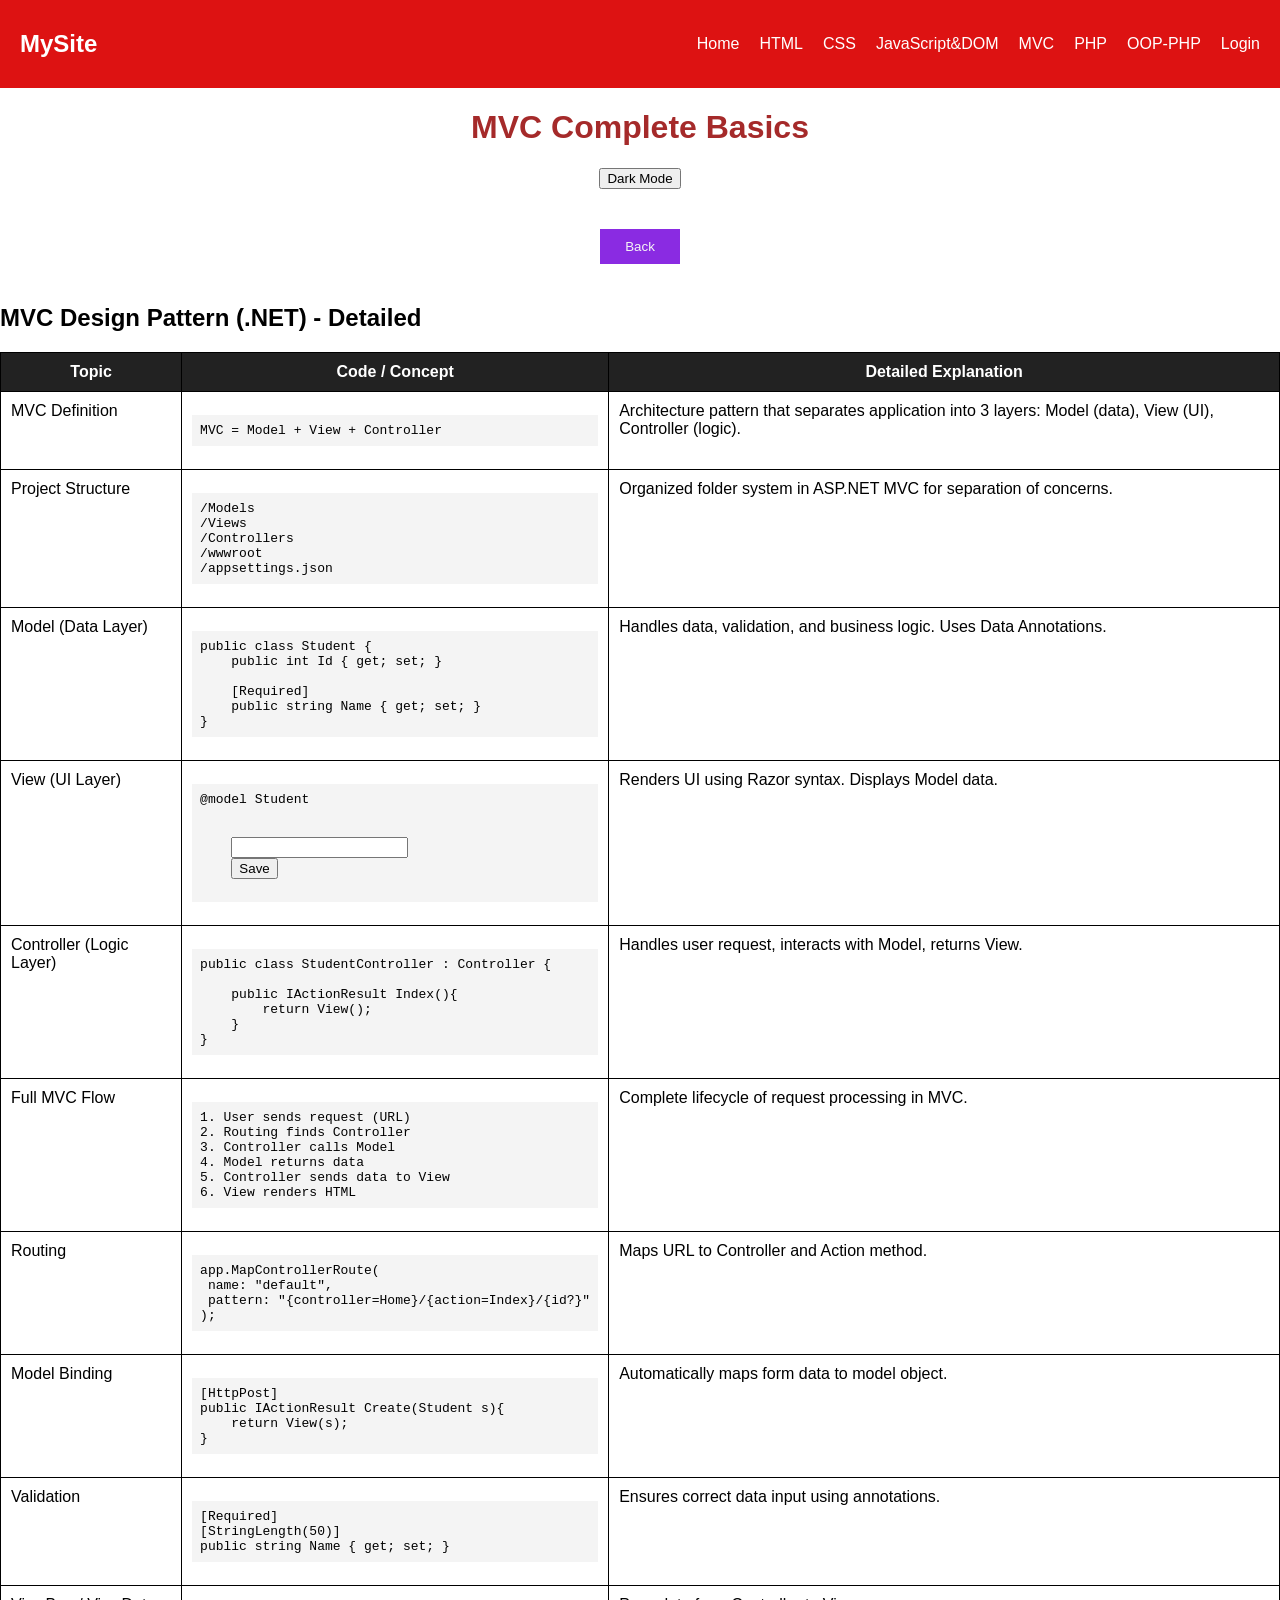
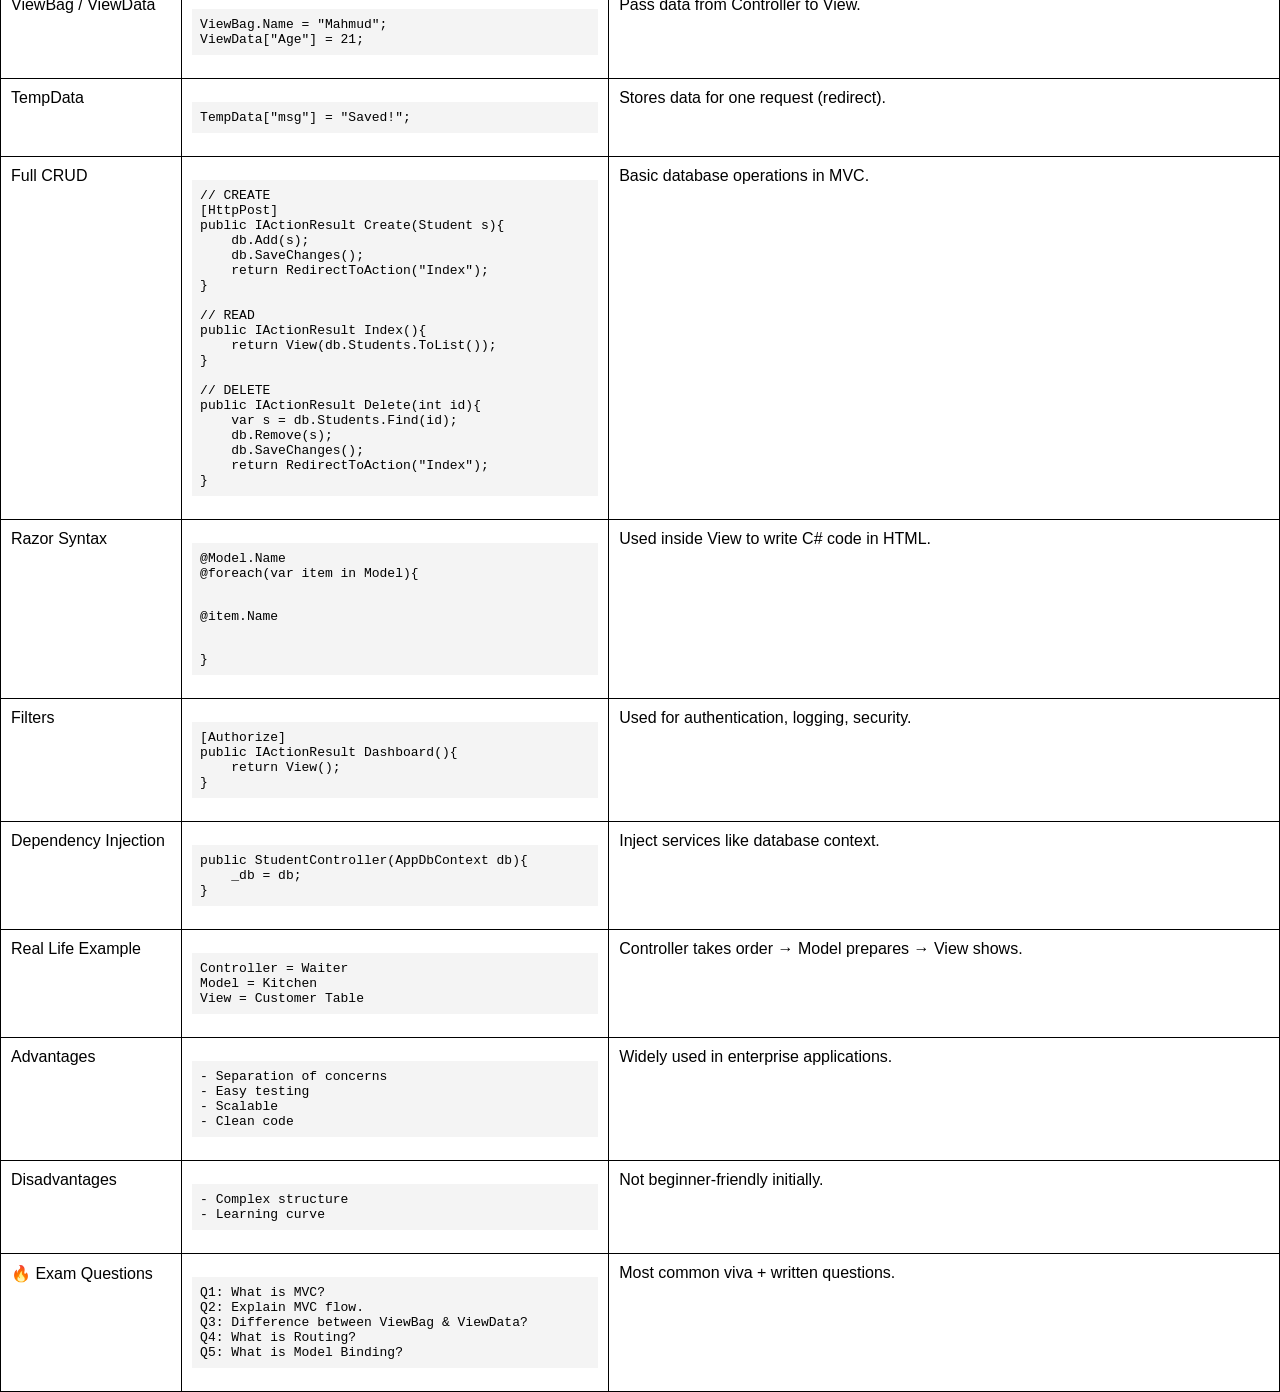
==== about.html @ 89f4d567 "doing fun" ====
<!DOCTYPE html>
<html lang="en">
<head>
    <meta charset="UTF-8">
    <meta name="viewport" content="width=device-width, initial-scale=1.0">
    <title>contact</title>
    <link rel="stylesheet" href="contact.css">
</head>
<body>
    <!-- Navbar -->
<nav class="navbar">
    <h2 class="logo">MySite</h2>
    <ul class="nav-links">
        <li><a href="index.html">Home</a></li>
        <li><a href="html.html">HTML</a></li>
        <li><a href="css.html">CSS</a></li>
        <li><a href="home.html">JavaScript&DOM</a></li>
        <li><a href="about.html">MVC</a></li>
        <li><a href="service.html">PHP</a></li>
        <li><a href="contact.html">OOP-PHP</a></li>
        <li><a href="login.html">Login</a></li>
    </ul>
</nav>

    <h1 class="home">MVC Complete Basics</h1>
    <div class="center">
        <button class="dark-btn" onclick="toggleDarkMode()">Dark Mode</button>
    </div>
    
    <div class="center">
        <button class="back-button" onclick="history.back()">Back</button>
        
    </div>

<h2>MVC Design Pattern (.NET) - Detailed</h2>

<table>

<tr>
<th>Topic</th>
<th>Code / Concept</th>
<th>Detailed Explanation</th>
</tr>

<!-- MVC INTRO -->
<tr>
<td>MVC Definition</td>
<td>
<pre>
MVC = Model + View + Controller
</pre>
</td>
<td>
Architecture pattern that separates application into 3 layers:
Model (data), View (UI), Controller (logic).
</td>
</tr>

<!-- PROJECT STRUCTURE -->
<tr>
<td>Project Structure</td>
<td>
<pre>
/Models
/Views
/Controllers
/wwwroot
/appsettings.json
</pre>
</td>
<td>
Organized folder system in ASP.NET MVC for separation of concerns.
</td>
</tr>

<!-- MODEL -->
<tr>
<td>Model (Data Layer)</td>
<td>
<pre>
public class Student {
    public int Id { get; set; }

    [Required]
    public string Name { get; set; }
}
</pre>
</td>
<td>
Handles data, validation, and business logic. Uses Data Annotations.
</td>
</tr>

<!-- VIEW -->
<tr>
<td>View (UI Layer)</td>
<td>
<pre>
@model Student

<form asp-action="Create">
    <input asp-for="Name" />
    <button type="submit">Save</button>
</form>
</pre>
</td>
<td>
Renders UI using Razor syntax. Displays Model data.
</td>
</tr>

<!-- CONTROLLER -->
<tr>
<td>Controller (Logic Layer)</td>
<td>
<pre>
public class StudentController : Controller {

    public IActionResult Index(){
        return View();
    }
}
</pre>
</td>
<td>
Handles user request, interacts with Model, returns View.
</td>
</tr>

<!-- MVC FLOW -->
<tr>
<td>Full MVC Flow</td>
<td>
<pre>
1. User sends request (URL)
2. Routing finds Controller
3. Controller calls Model
4. Model returns data
5. Controller sends data to View
6. View renders HTML
</pre>
</td>
<td>
Complete lifecycle of request processing in MVC.
</td>
</tr>

<!-- ROUTING -->
<tr>
<td>Routing</td>
<td>
<pre>
app.MapControllerRoute(
 name: "default",
 pattern: "{controller=Home}/{action=Index}/{id?}"
);
</pre>
</td>
<td>
Maps URL to Controller and Action method.
</td>
</tr>

<!-- MODEL BINDING -->
<tr>
<td>Model Binding</td>
<td>
<pre>
[HttpPost]
public IActionResult Create(Student s){
    return View(s);
}
</pre>
</td>
<td>
Automatically maps form data to model object.
</td>
</tr>

<!-- VALIDATION -->
<tr>
<td>Validation</td>
<td>
<pre>
[Required]
[StringLength(50)]
public string Name { get; set; }
</pre>
</td>
<td>
Ensures correct data input using annotations.
</td>
</tr>

<!-- VIEWBAG -->
<tr>
<td>ViewBag / ViewData</td>
<td>
<pre>
ViewBag.Name = "Mahmud";
ViewData["Age"] = 21;
</pre>
</td>
<td>
Pass data from Controller to View.
</td>
</tr>

<!-- TEMPDATA -->
<tr>
<td>TempData</td>
<td>
<pre>
TempData["msg"] = "Saved!";
</pre>
</td>
<td>
Stores data for one request (redirect).
</td>
</tr>

<!-- CRUD -->
<tr>
<td>Full CRUD</td>
<td>
<pre>
// CREATE
[HttpPost]
public IActionResult Create(Student s){
    db.Add(s);
    db.SaveChanges();
    return RedirectToAction("Index");
}

// READ
public IActionResult Index(){
    return View(db.Students.ToList());
}

// DELETE
public IActionResult Delete(int id){
    var s = db.Students.Find(id);
    db.Remove(s);
    db.SaveChanges();
    return RedirectToAction("Index");
}
</pre>
</td>
<td>
Basic database operations in MVC.
</td>
</tr>

<!-- RAZOR -->
<tr>
<td>Razor Syntax</td>
<td>
<pre>
@Model.Name
@foreach(var item in Model){
    <p>@item.Name</p>
}
</pre>
</td>
<td>
Used inside View to write C# code in HTML.
</td>
</tr>

<!-- FILTERS -->
<tr>
<td>Filters</td>
<td>
<pre>
[Authorize]
public IActionResult Dashboard(){
    return View();
}
</pre>
</td>
<td>
Used for authentication, logging, security.
</td>
</tr>

<!-- DEPENDENCY -->
<tr>
<td>Dependency Injection</td>
<td>
<pre>
public StudentController(AppDbContext db){
    _db = db;
}
</pre>
</td>
<td>
Inject services like database context.
</td>
</tr>

<!-- REAL LIFE -->
<tr>
<td>Real Life Example</td>
<td>
<pre>
Controller = Waiter
Model = Kitchen
View = Customer Table
</pre>
</td>
<td>
Controller takes order → Model prepares → View shows.
</td>
</tr>

<!-- ADVANTAGES -->
<tr>
<td>Advantages</td>
<td>
<pre>
- Separation of concerns
- Easy testing
- Scalable
- Clean code
</pre>
</td>
<td>
Widely used in enterprise applications.
</td>
</tr>

<!-- DISADVANTAGES -->
<tr>
<td>Disadvantages</td>
<td>
<pre>
- Complex structure
- Learning curve
</pre>
</td>
<td>
Not beginner-friendly initially.
</td>
</tr>

<!-- EXAM -->
<tr>
<td>🔥 Exam Questions</td>
<td>
<pre>
Q1: What is MVC?
Q2: Explain MVC flow.
Q3: Difference between ViewBag & ViewData?
Q4: What is Routing?
Q5: What is Model Binding?
</pre>
</td>
<td>
Most common viva + written questions.
</td>
</tr>

</table>

    <!-- Dark modE -->
    <script>
        function toggleDarkMode() {
            document.body.classList.toggle("dark-mode");

            // save mode
            if (document.body.classList.contains("dark-mode")) {
                localStorage.setItem("theme", "dark");
            } else {
                localStorage.setItem("theme", "light");
            }
        }

        // load saved theme
        window.onload = function () {
            if (localStorage.getItem("theme") === "dark") {
                document.body.classList.add("dark-mode");
            }
        };
    </script>
</body>
</html>
---- contact.css ----
.home {
    color: brown;
    text-align: center;
}
body {
    margin: 0;
    font-family: Arial, sans-serif;
}
/* Navbar */
.navbar {
    display: flex;
    justify-content: space-between;
    align-items: center;
    background: #dd1212;
    padding: 10px 20px;
}

.logo {
    color: white;
}

.nav-links {
    list-style: none;
    display: flex;
    gap: 20px;
}

.nav-links a {
    text-decoration: none;
    color: white;
}

.nav-links a:hover {
    color: #00bcd4;
}

.back-button {
    background-color: blueviolet;
    color: whitesmoke;
    padding: 10px;
    width: 80px;
    border: none;
    cursor: pointer;

    display: block;
    margin: 20px auto;

}

.center {
    display: flex;
    justify-content: center;
    margin-top: 20px;
}

.back-button:hover {
    background: #e42908;
}

table {
    width: 100%;
    border-collapse: collapse;
    margin-top: 20px;
}

th, td {
    border: 1px solid black;
    padding: 10px;
    vertical-align: top;
}

th {
    background: #222;
    color: white;
}

pre {
    background: #f4f4f4;
    padding: 8px;
    overflow-x: auto;
}

.dark-btn:hover{
    background: #020101;
    color: #f4f4f4;
}

.php-section {
    margin-top: 30px;
}

.box {
    background: #111;
    color: #fff;
    padding: 15px;
    margin: 15px 0;
    border-radius: 10px;
}

.box h4 {
    color: #ffd369;
    margin-top: 10px;
}
.box h3 {
    color: #00ffcc;
    margin-bottom: 10px;
}

.box pre {
    background: #1e1e1e;
    padding: 10px;
    overflow-x: auto;
}

/* =======================
   DARK MODE
======================= */
.dark-mode {
    background: #121212;
    color: white;
}

/* Home title */
.dark-mode .home {
    color: #ffd369;
}

/* Table */
.dark-mode table {
    color: white;
}

.dark-mode th {
    background: #333;
}

.dark-mode td {
    background: #1e1e1e;
    border-color: #444;
}

/* Code block */
.dark-mode pre {
    background: #2a2a2a;
    color: #00ffcc;
}

/* Back button */
.dark-mode .back-button {
    background-color: #444;
    color: white;
}

.dark-mode .back-button:hover {
    background: #e42908;
}
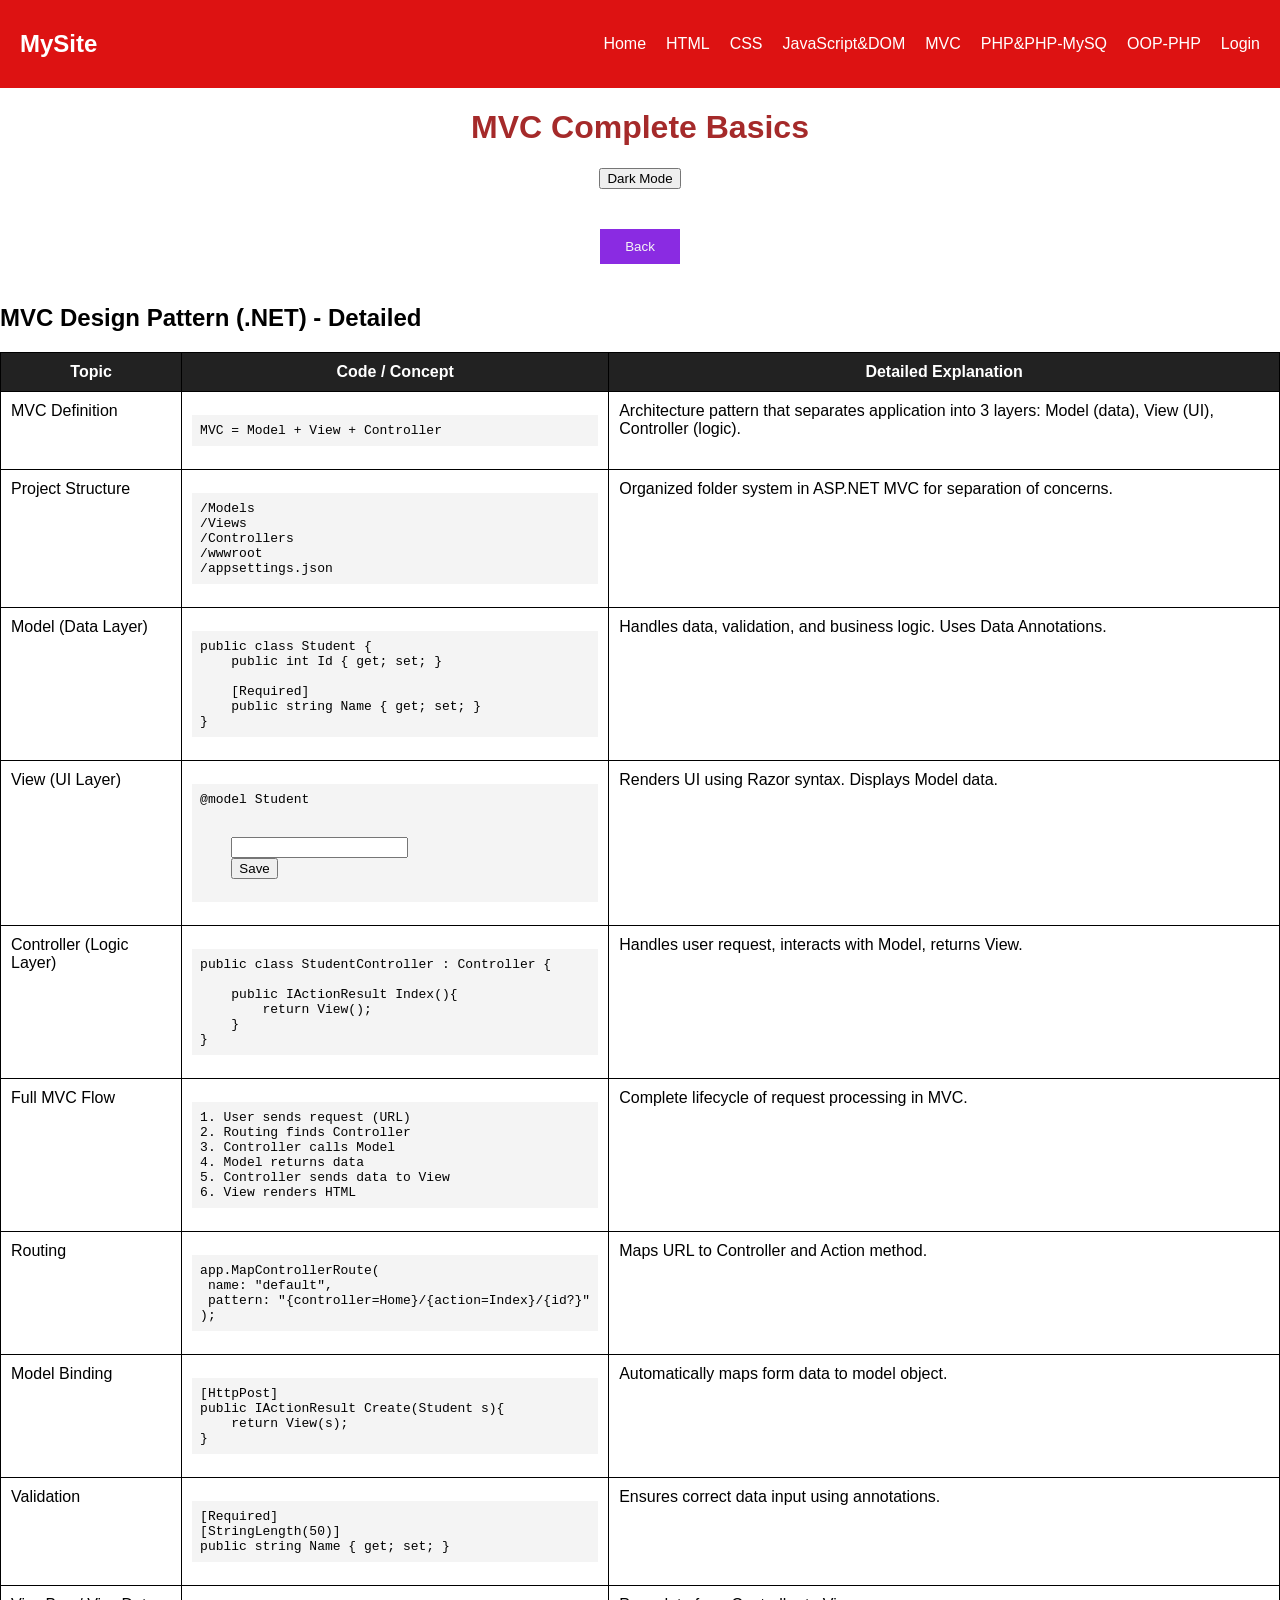
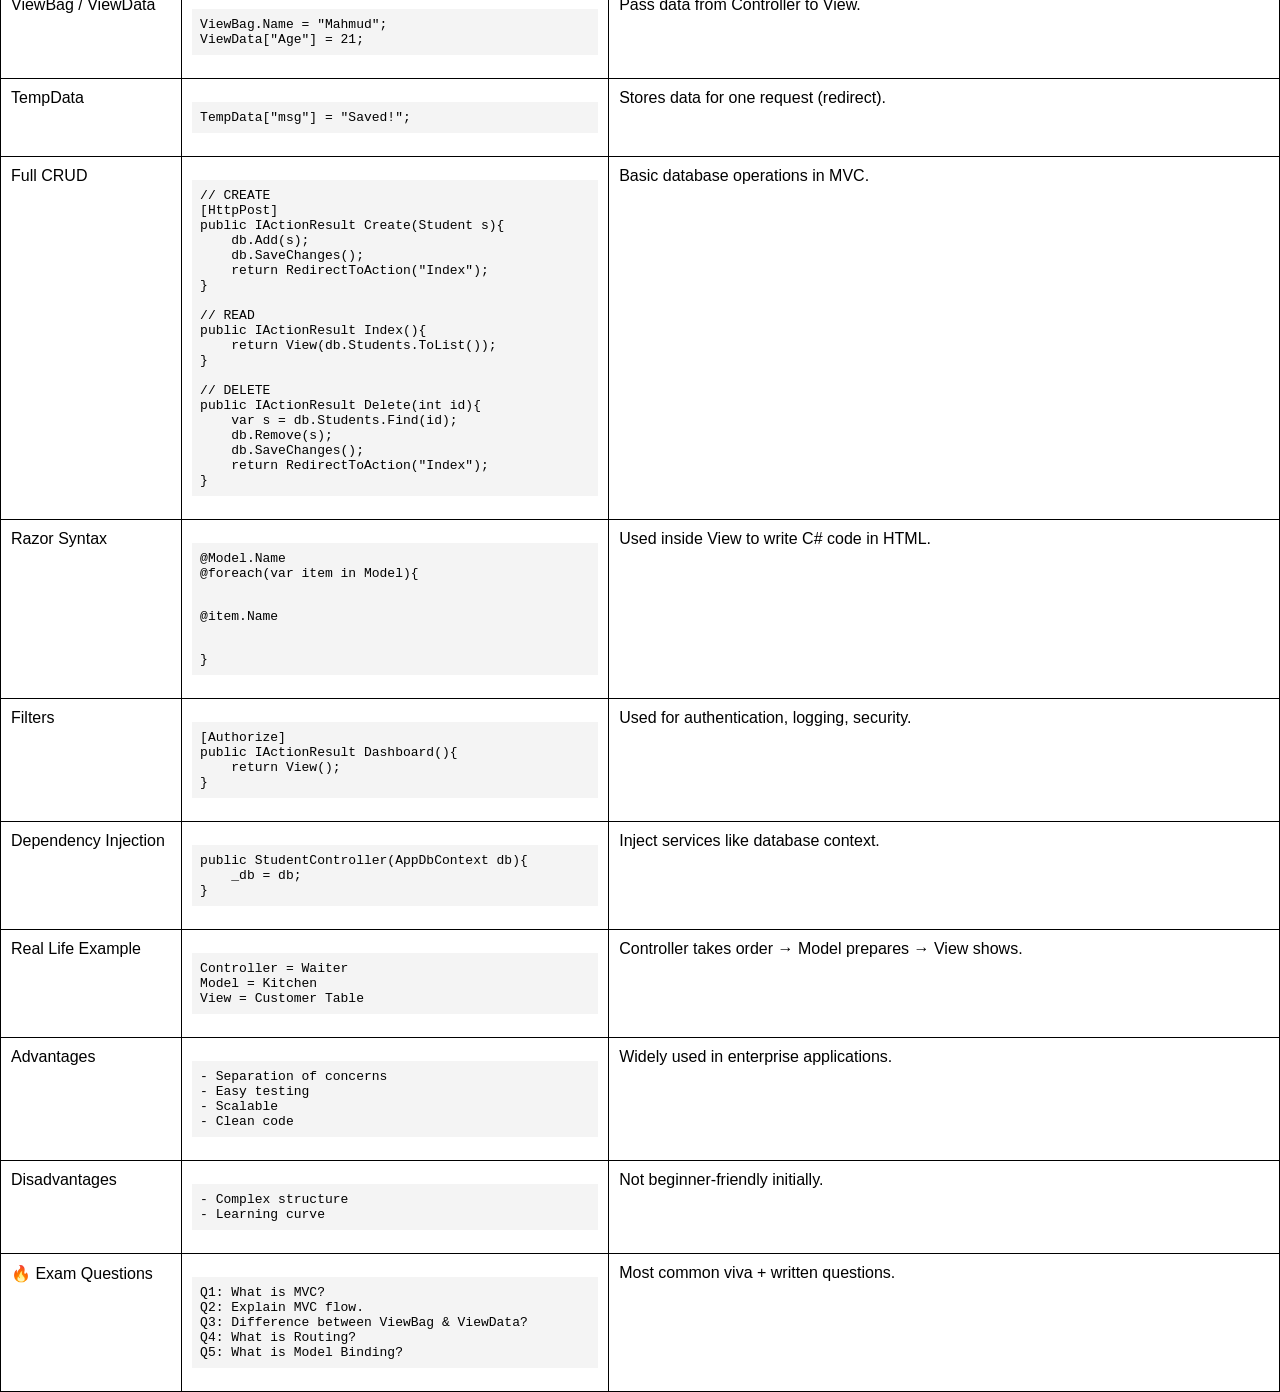
==== commit 4ce2b2ad: "fun" ====
--- a/about.html
+++ b/about.html
@@ -16,7 +16,7 @@
         <li><a href="css.html">CSS</a></li>
         <li><a href="home.html">JavaScript&DOM</a></li>
         <li><a href="about.html">MVC</a></li>
-        <li><a href="service.html">PHP</a></li>
+        <li><a href="service.html">PHP&PHP-MySQ</a></li>
         <li><a href="contact.html">OOP-PHP</a></li>
         <li><a href="login.html">Login</a></li>
     </ul>
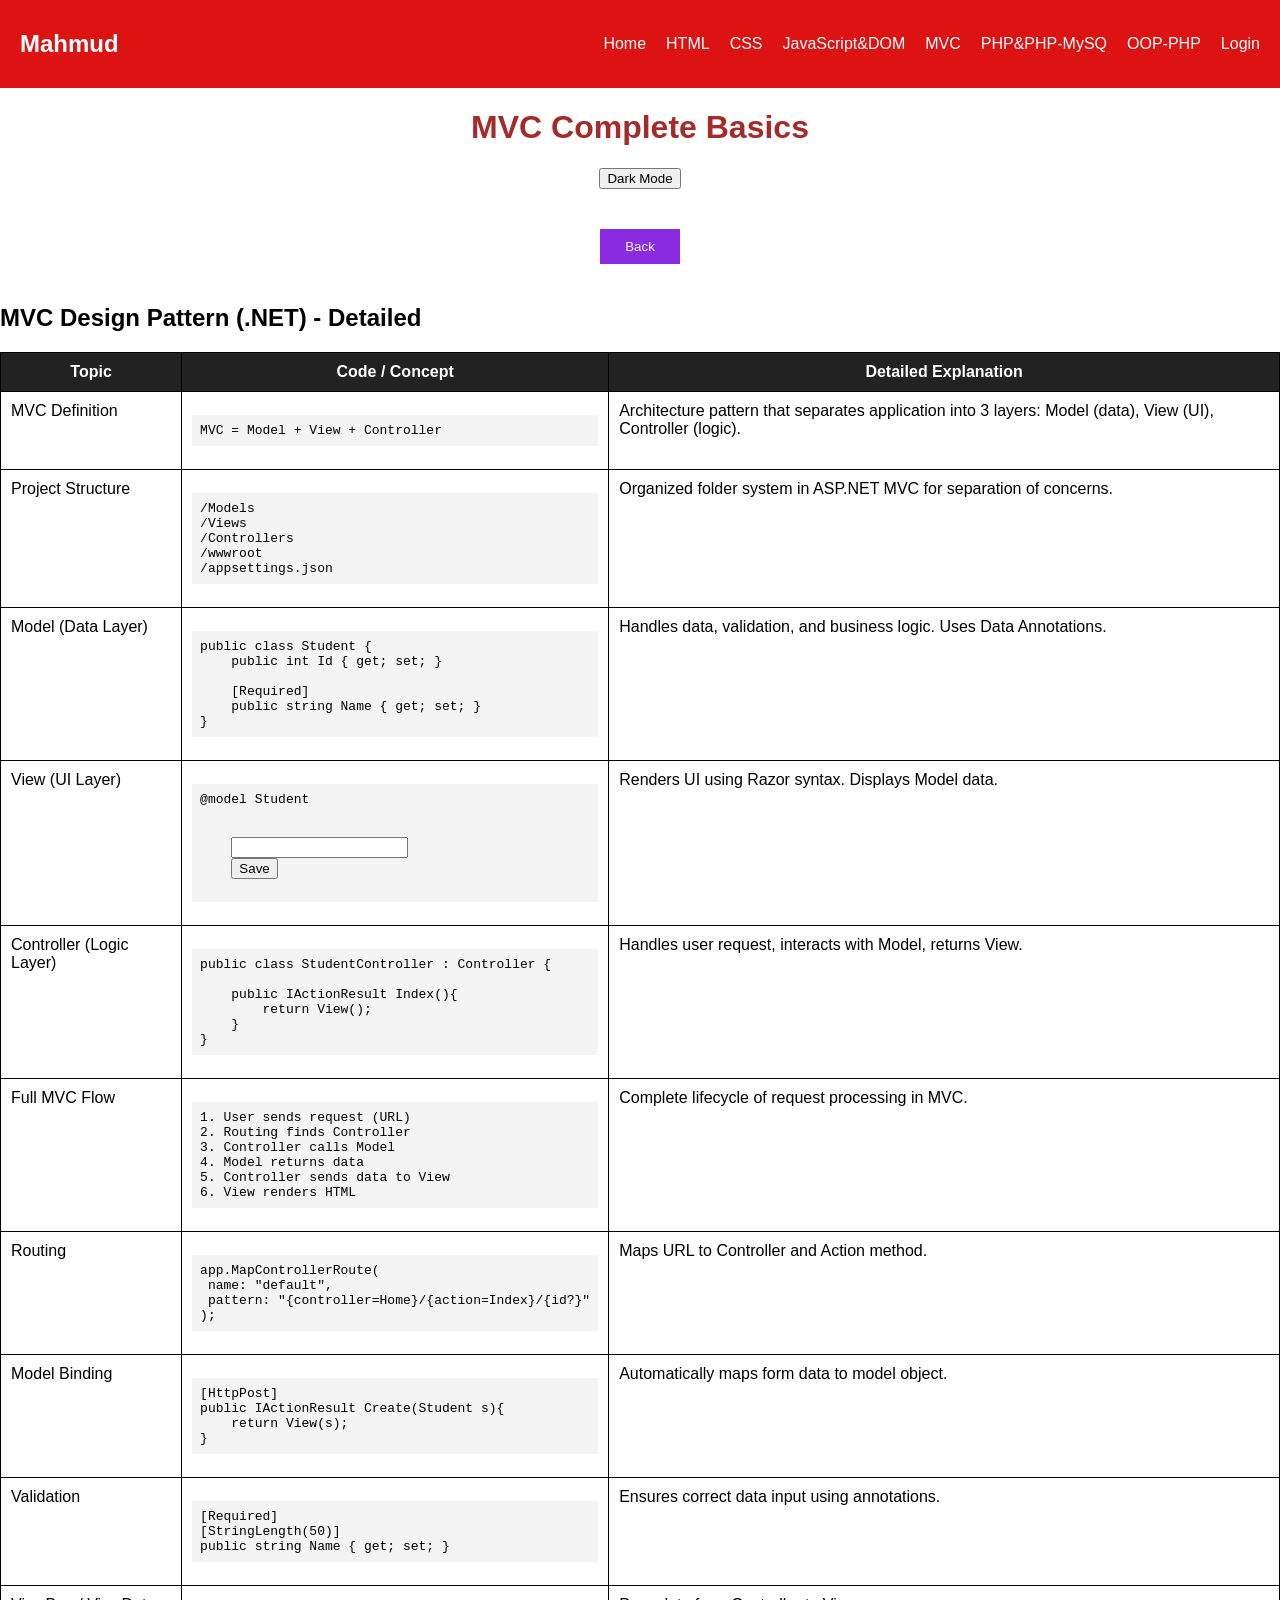
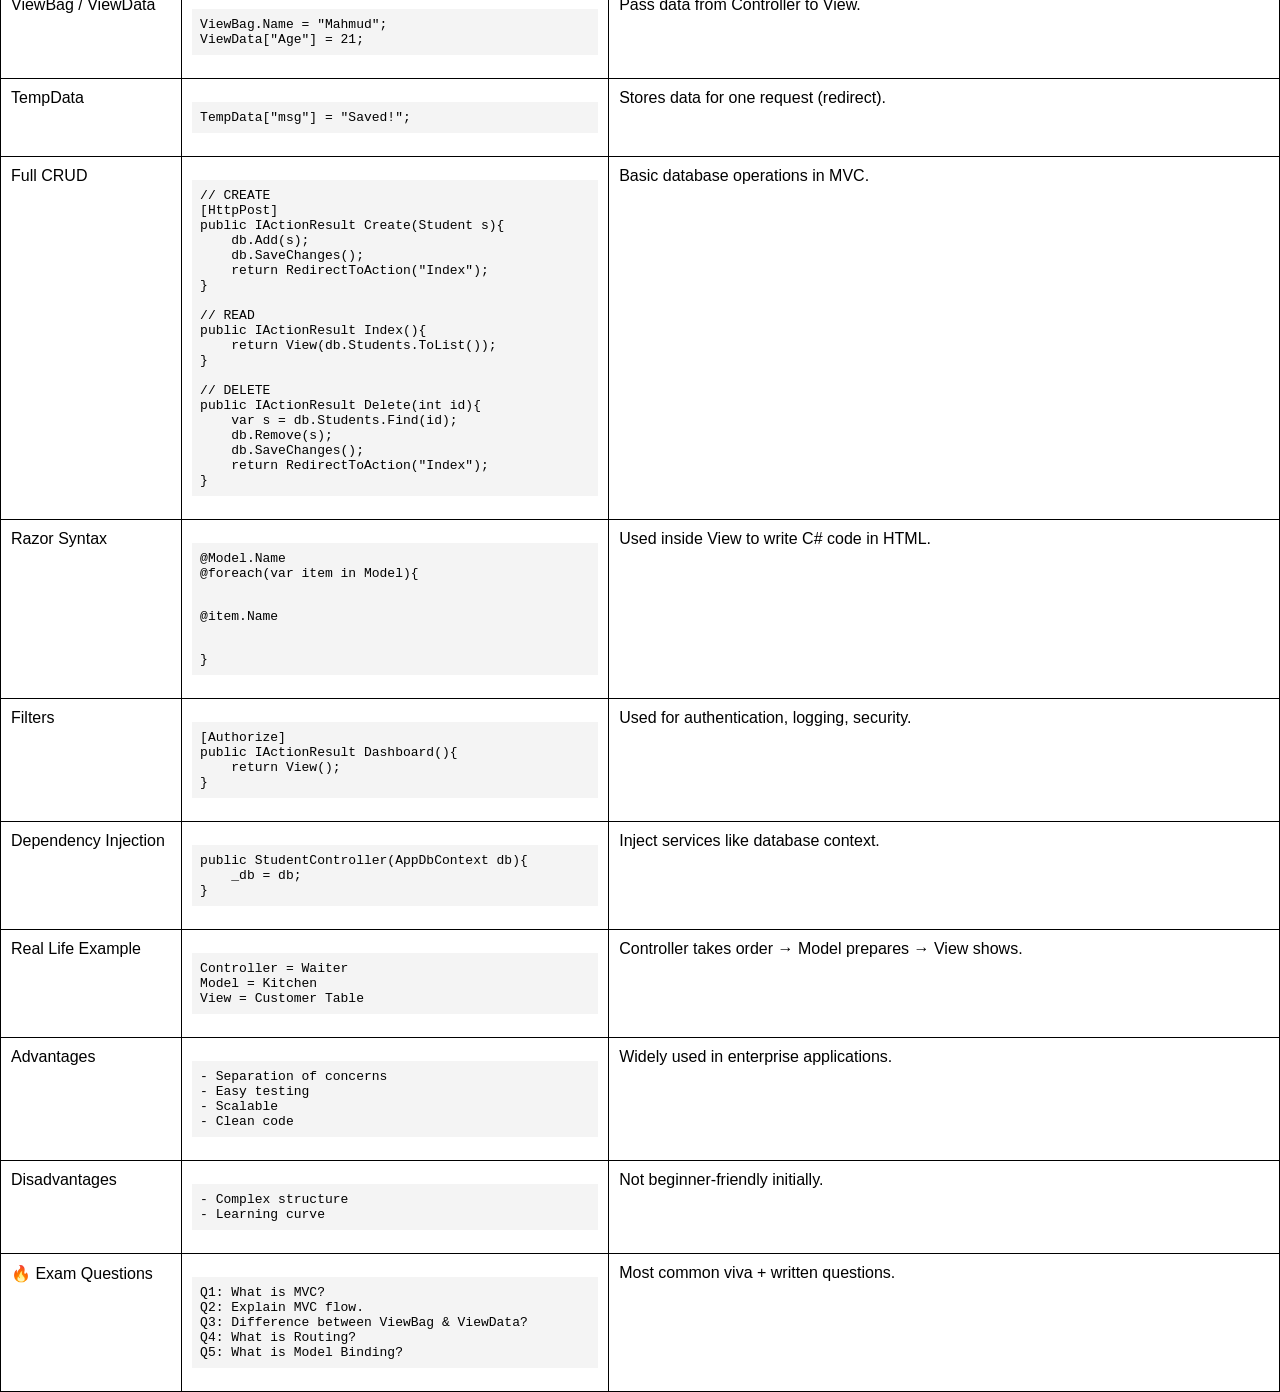
==== commit 5b56cb2d: "fun" ====
--- a/about.html
+++ b/about.html
@@ -9,7 +9,7 @@
 <body>
     <!-- Navbar -->
 <nav class="navbar">
-    <h2 class="logo">MySite</h2>
+    <h2 class="logo">Mahmud</h2>
     <ul class="nav-links">
         <li><a href="index.html">Home</a></li>
         <li><a href="html.html">HTML</a></li>
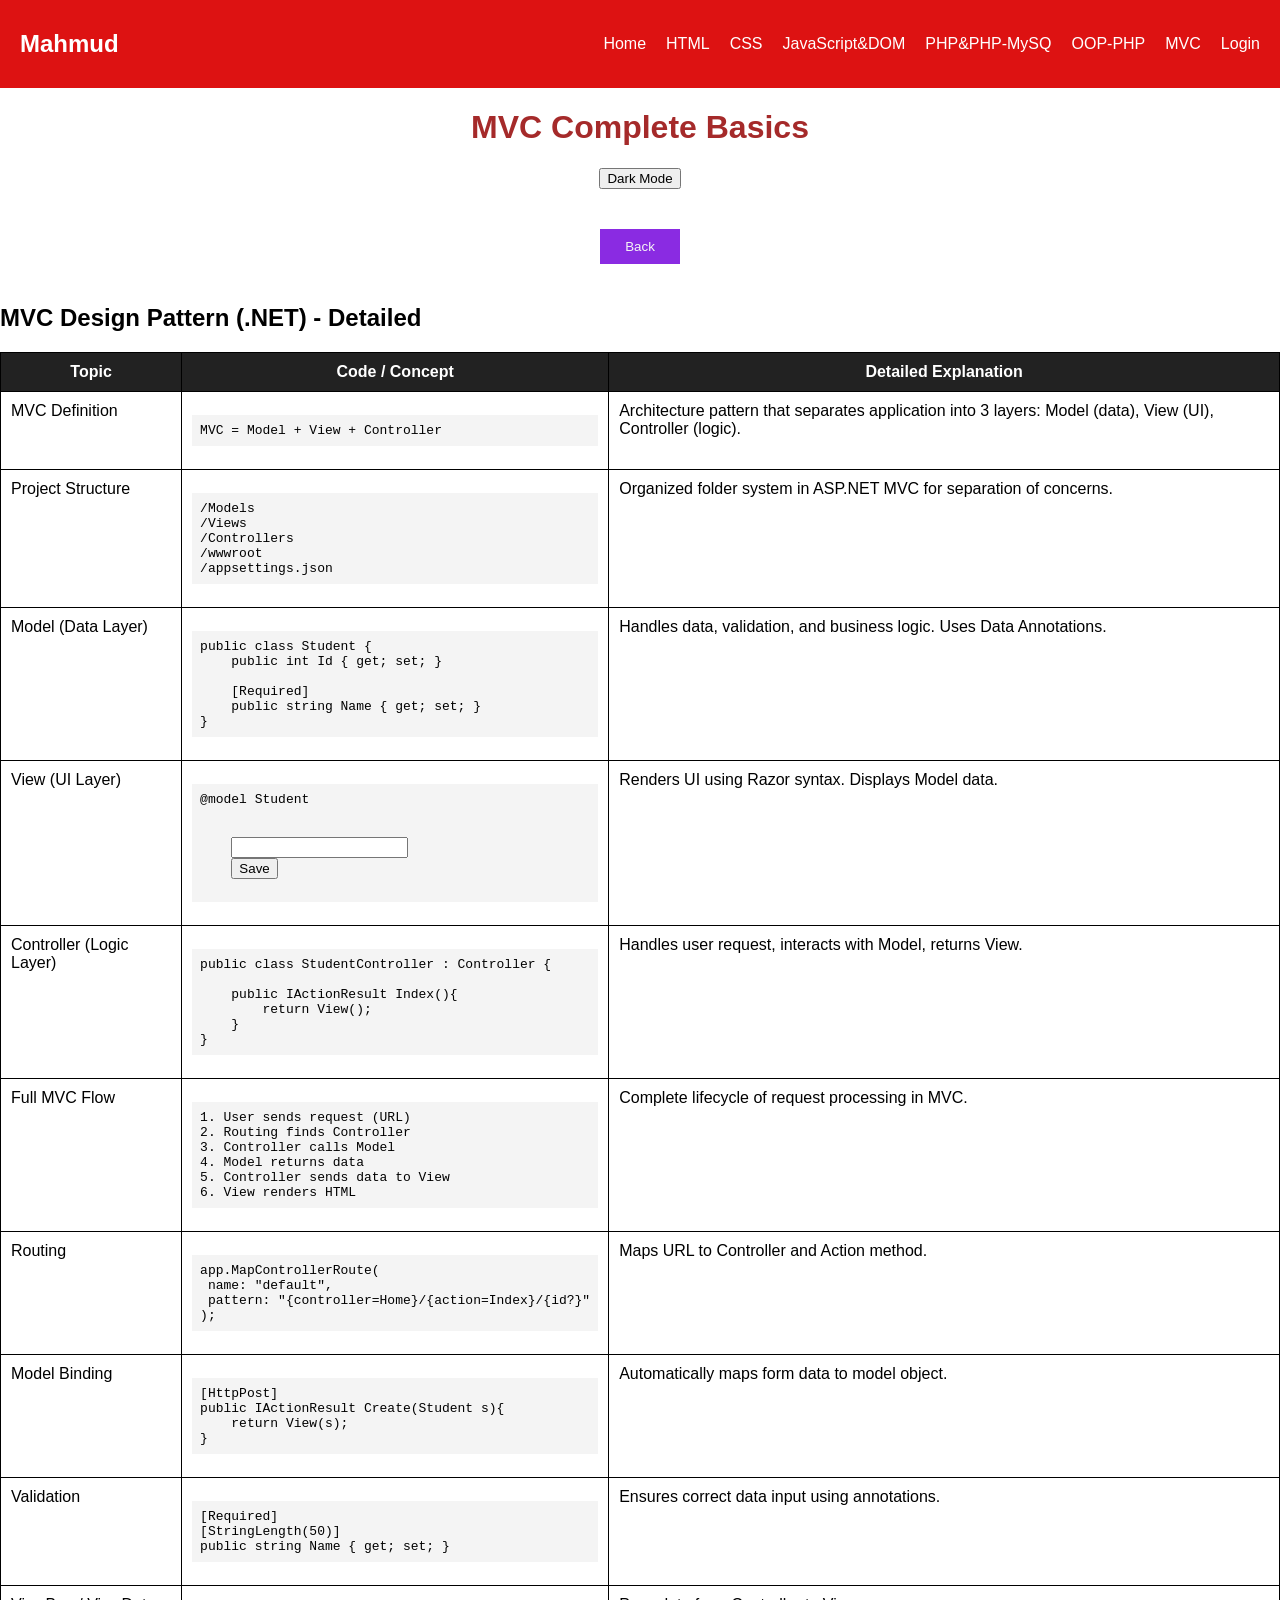
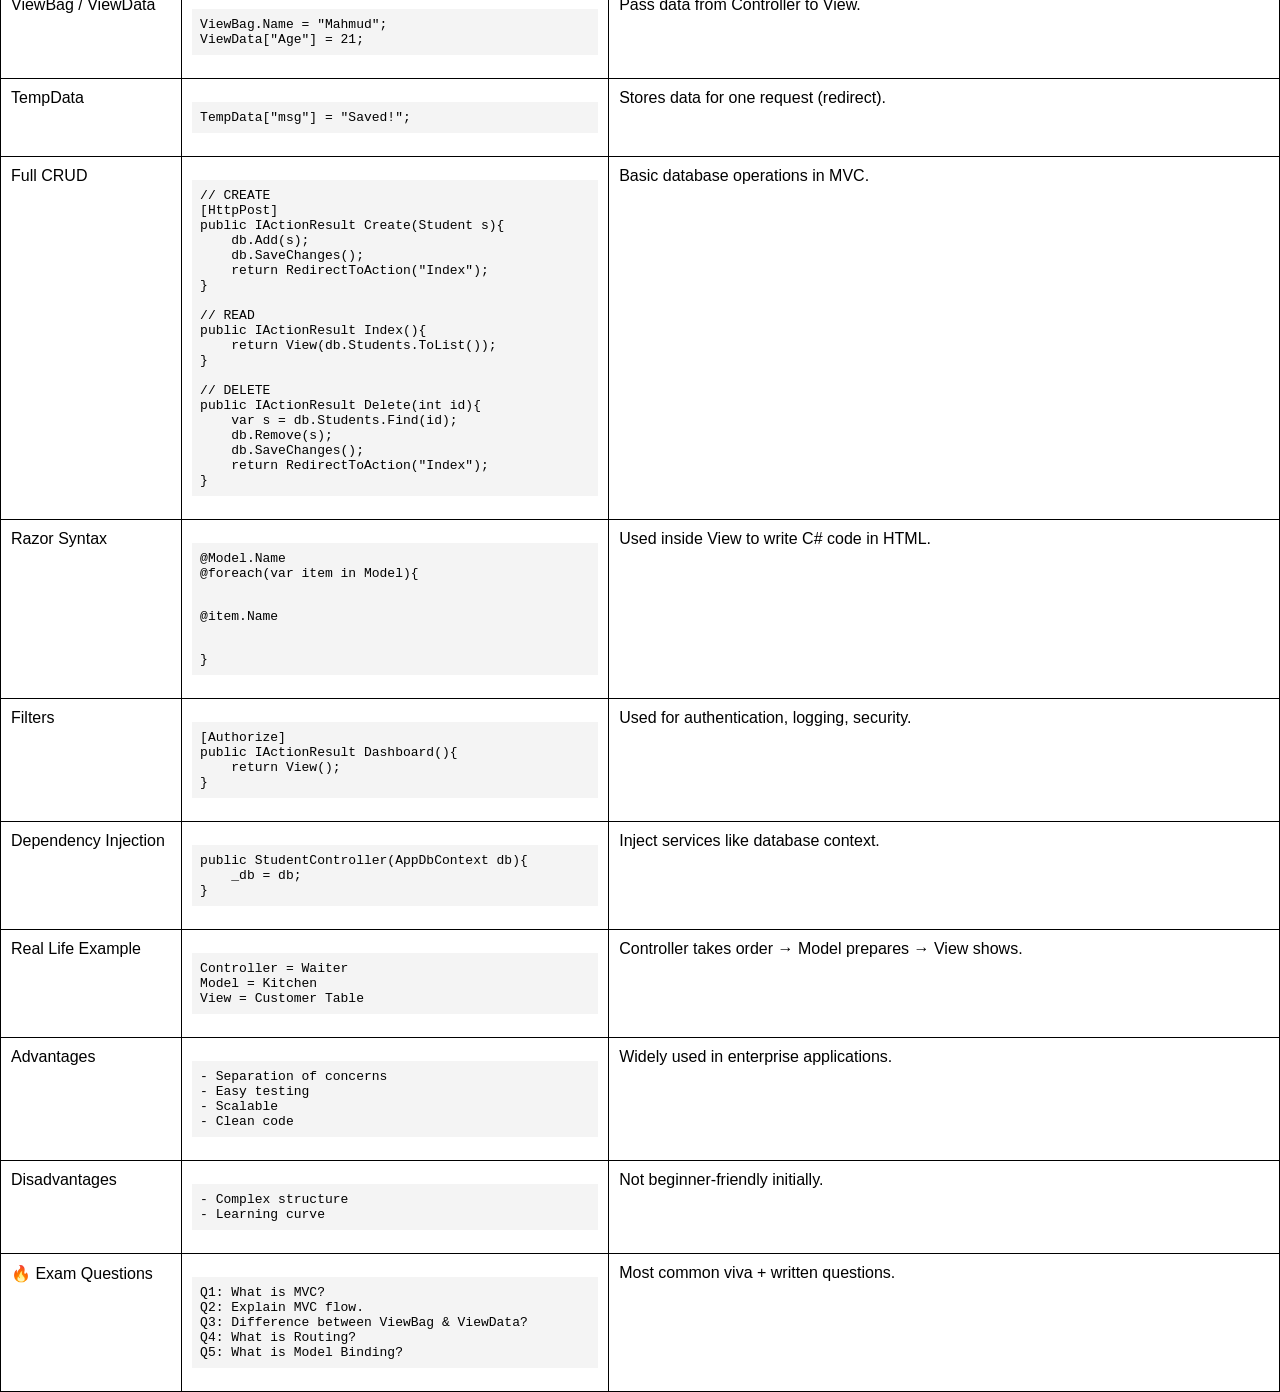
==== commit e4eacbe4: "fun" ====
--- a/about.html
+++ b/about.html
@@ -15,9 +15,9 @@
         <li><a href="html.html">HTML</a></li>
         <li><a href="css.html">CSS</a></li>
         <li><a href="home.html">JavaScript&DOM</a></li>
-        <li><a href="about.html">MVC</a></li>
         <li><a href="service.html">PHP&PHP-MySQ</a></li>
         <li><a href="contact.html">OOP-PHP</a></li>
+        <li><a href="about.html">MVC</a></li>
         <li><a href="login.html">Login</a></li>
     </ul>
 </nav>
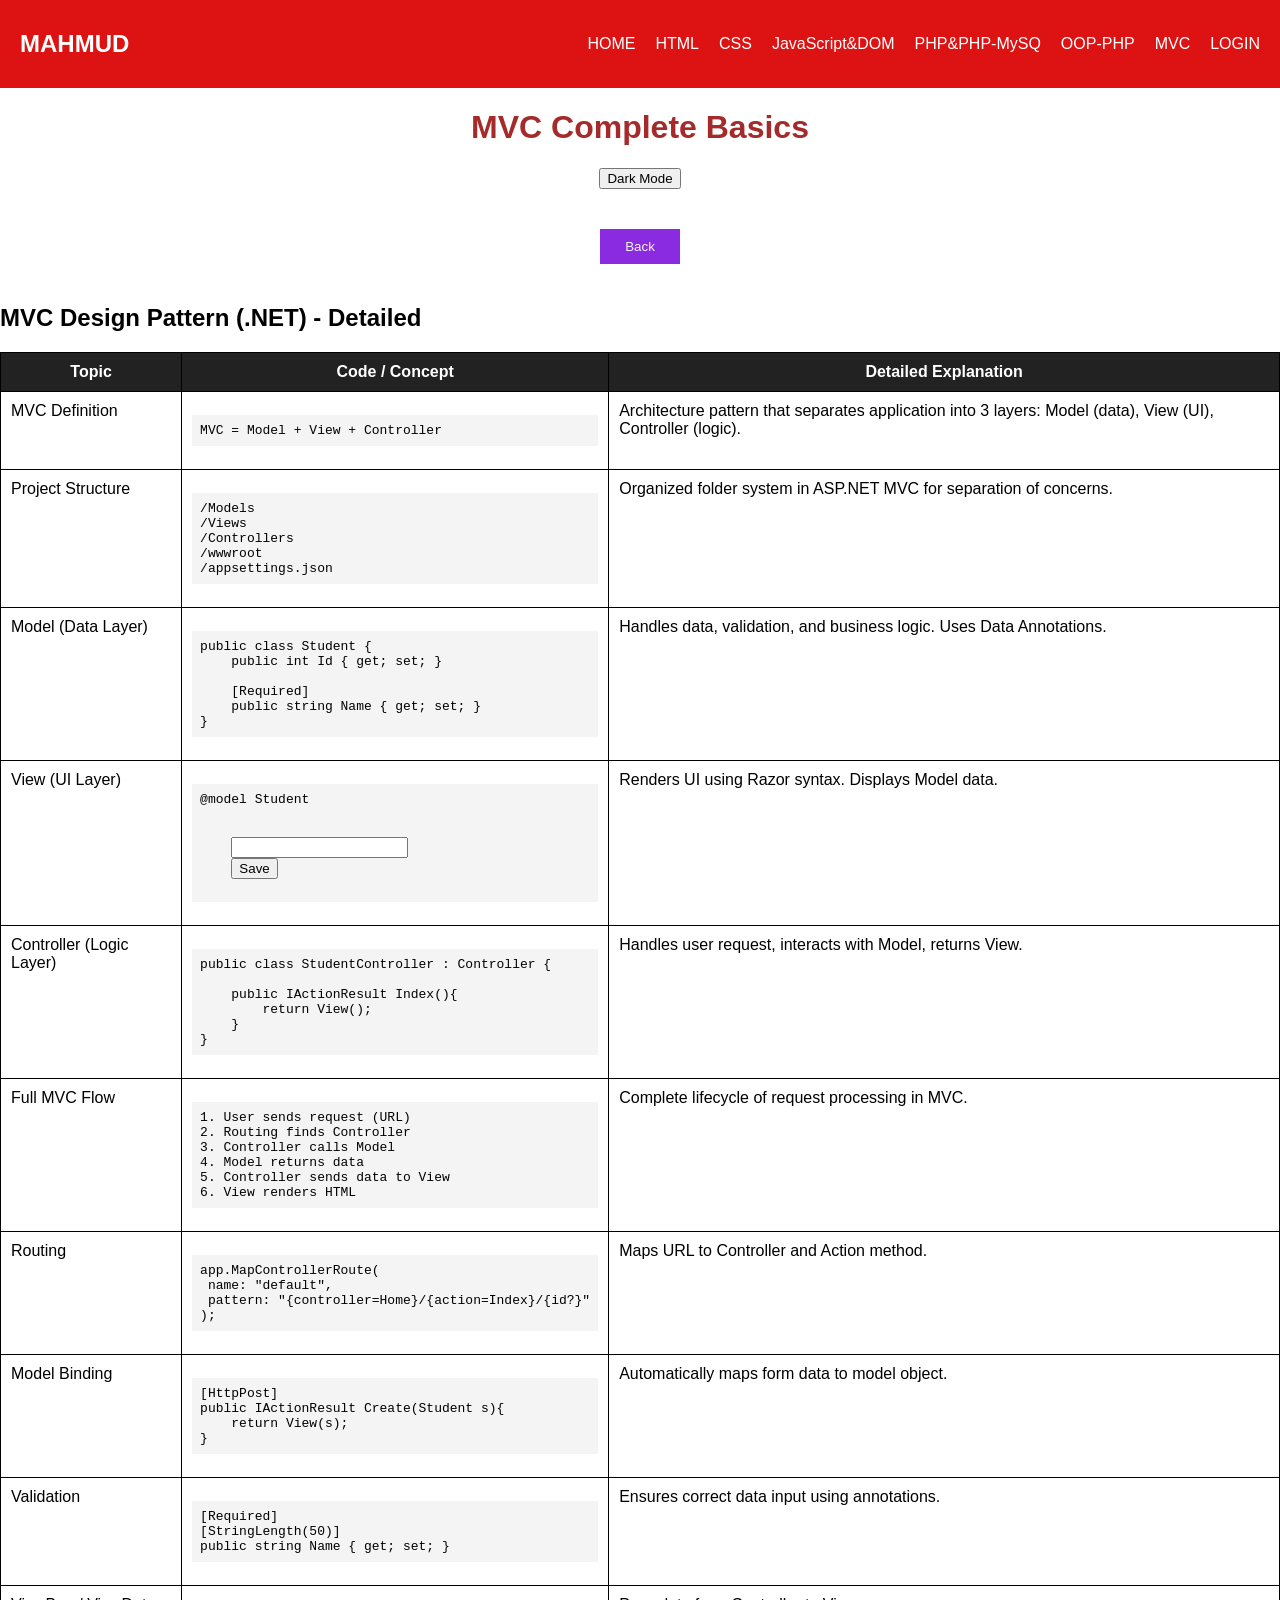
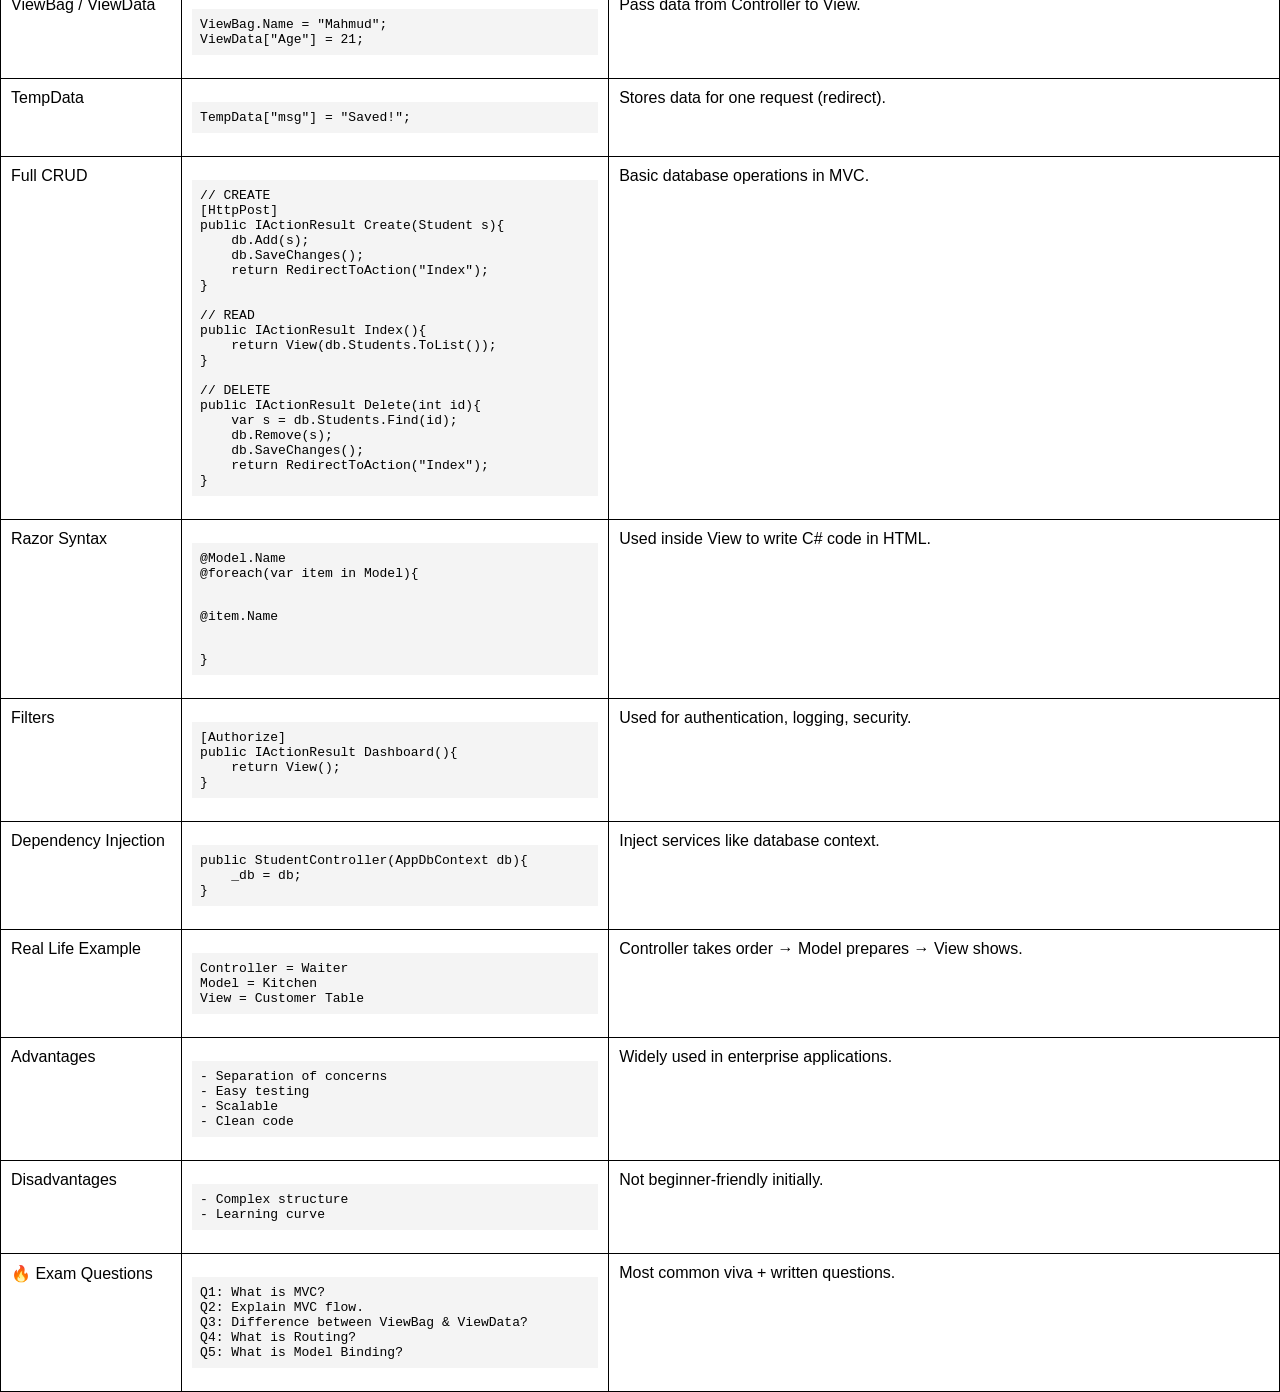
==== commit d04f0371: "fun" ====
--- a/about.html
+++ b/about.html
@@ -9,16 +9,16 @@
 <body>
     <!-- Navbar -->
 <nav class="navbar">
-    <h2 class="logo">Mahmud</h2>
+    <h2 class="logo">MAHMUD</h2>
     <ul class="nav-links">
-        <li><a href="index.html">Home</a></li>
+        <li><a href="index.html">HOME</a></li>
         <li><a href="html.html">HTML</a></li>
         <li><a href="css.html">CSS</a></li>
         <li><a href="home.html">JavaScript&DOM</a></li>
         <li><a href="service.html">PHP&PHP-MySQ</a></li>
         <li><a href="contact.html">OOP-PHP</a></li>
         <li><a href="about.html">MVC</a></li>
-        <li><a href="login.html">Login</a></li>
+        <li><a href="login.html">LOGIN</a></li>
     </ul>
 </nav>
 
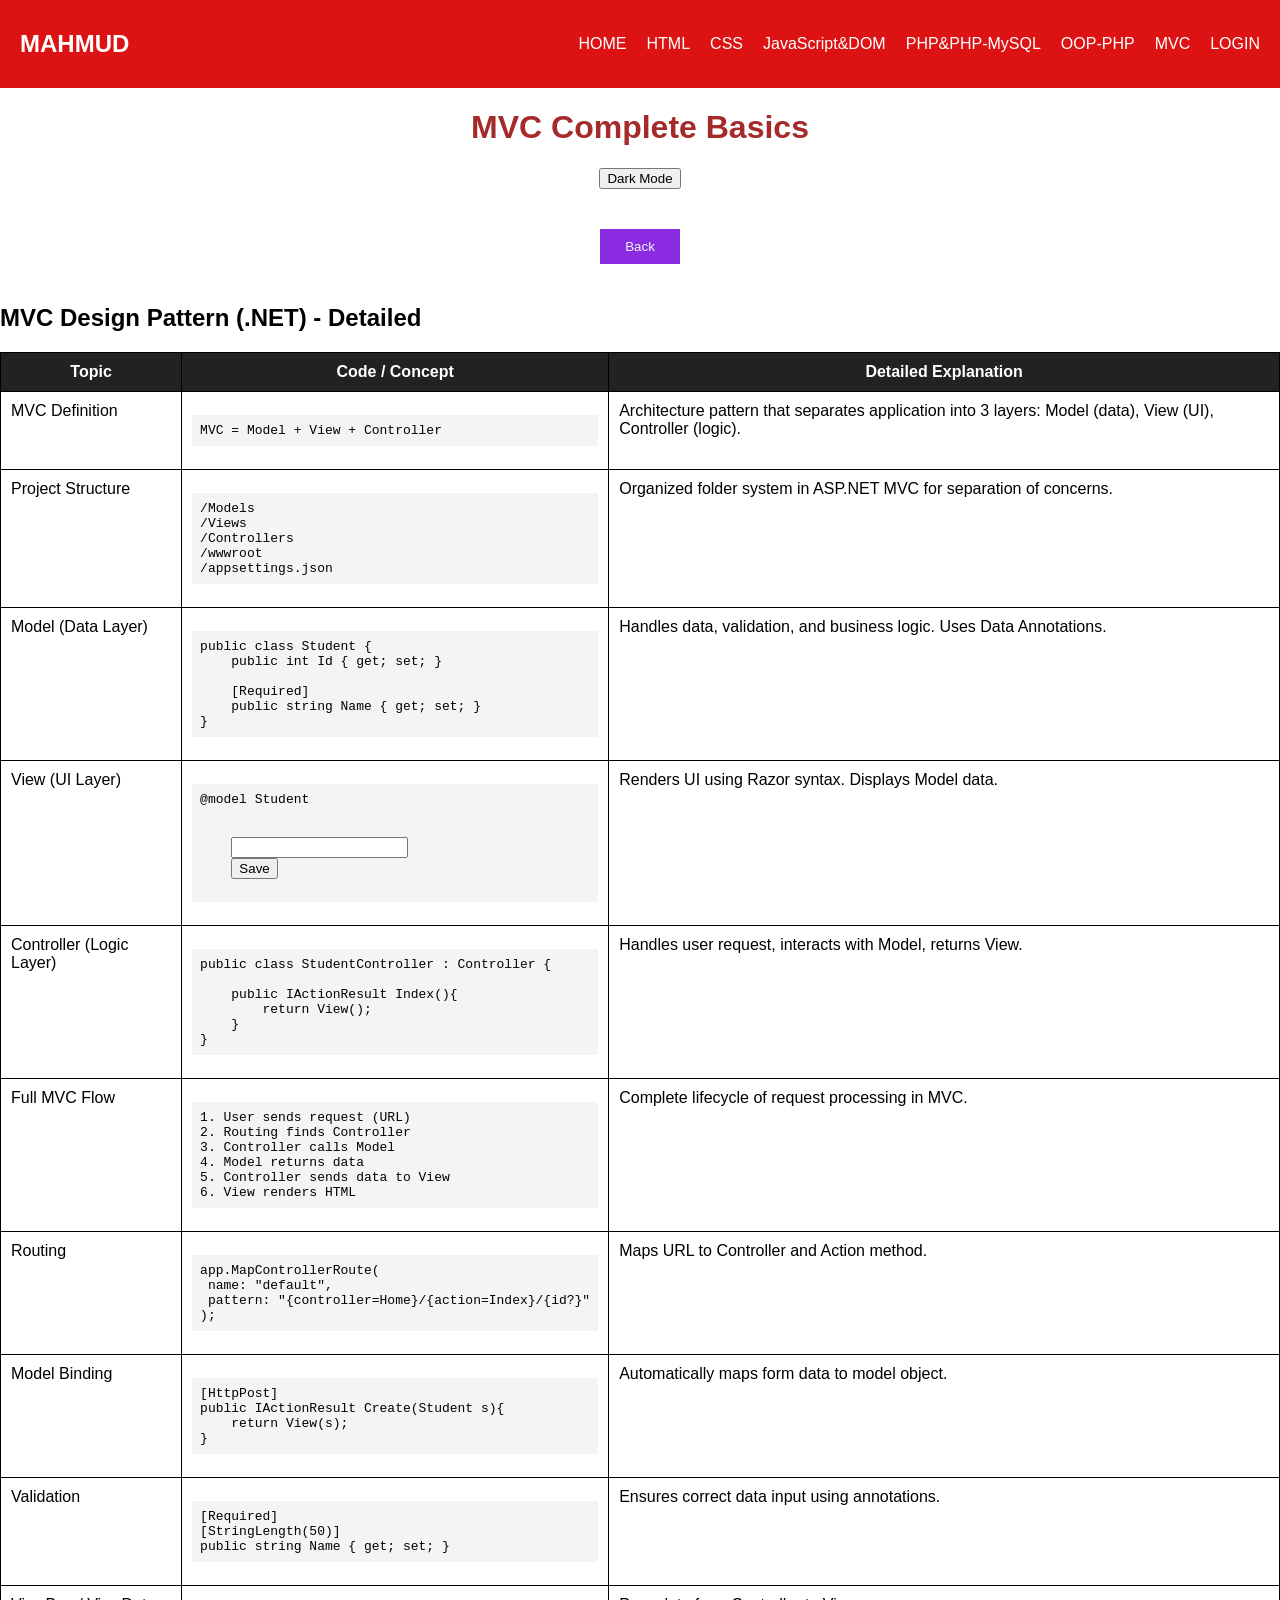
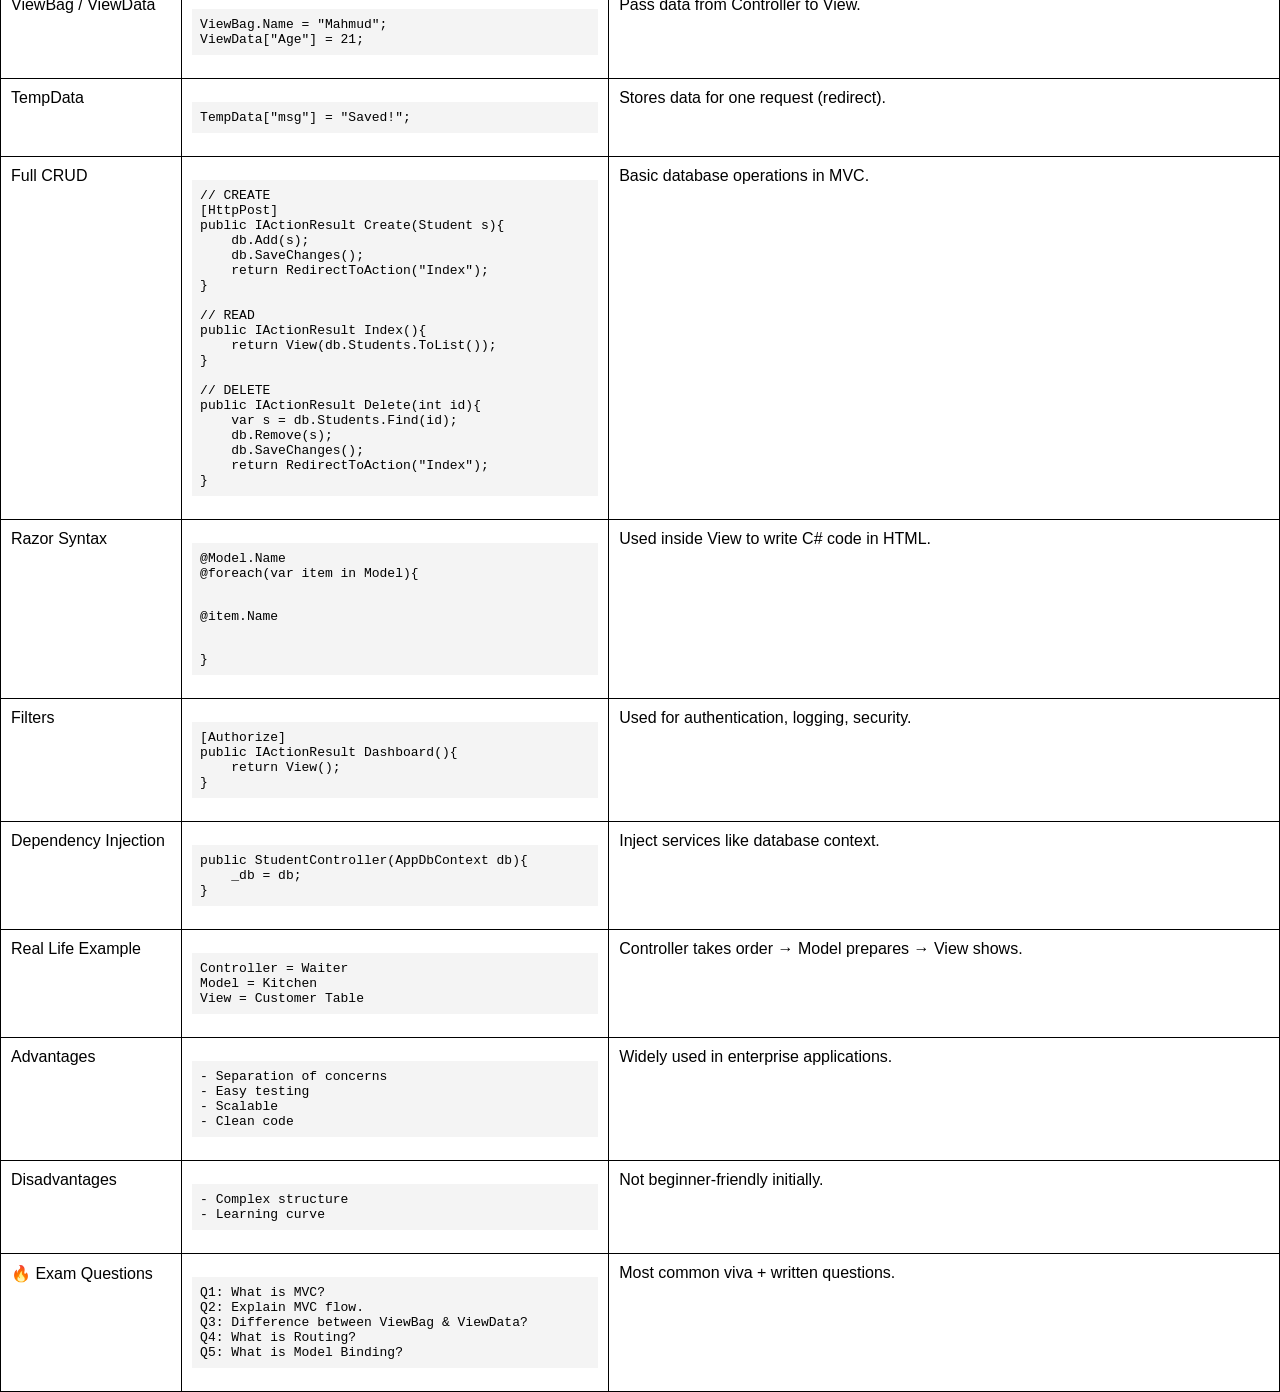
==== commit cf457f6a: "fun" ====
--- a/about.html
+++ b/about.html
@@ -15,7 +15,7 @@
         <li><a href="html.html">HTML</a></li>
         <li><a href="css.html">CSS</a></li>
         <li><a href="home.html">JavaScript&DOM</a></li>
-        <li><a href="service.html">PHP&PHP-MySQ</a></li>
+        <li><a href="service.html">PHP&PHP-MySQL</a></li>
         <li><a href="contact.html">OOP-PHP</a></li>
         <li><a href="about.html">MVC</a></li>
         <li><a href="login.html">LOGIN</a></li>
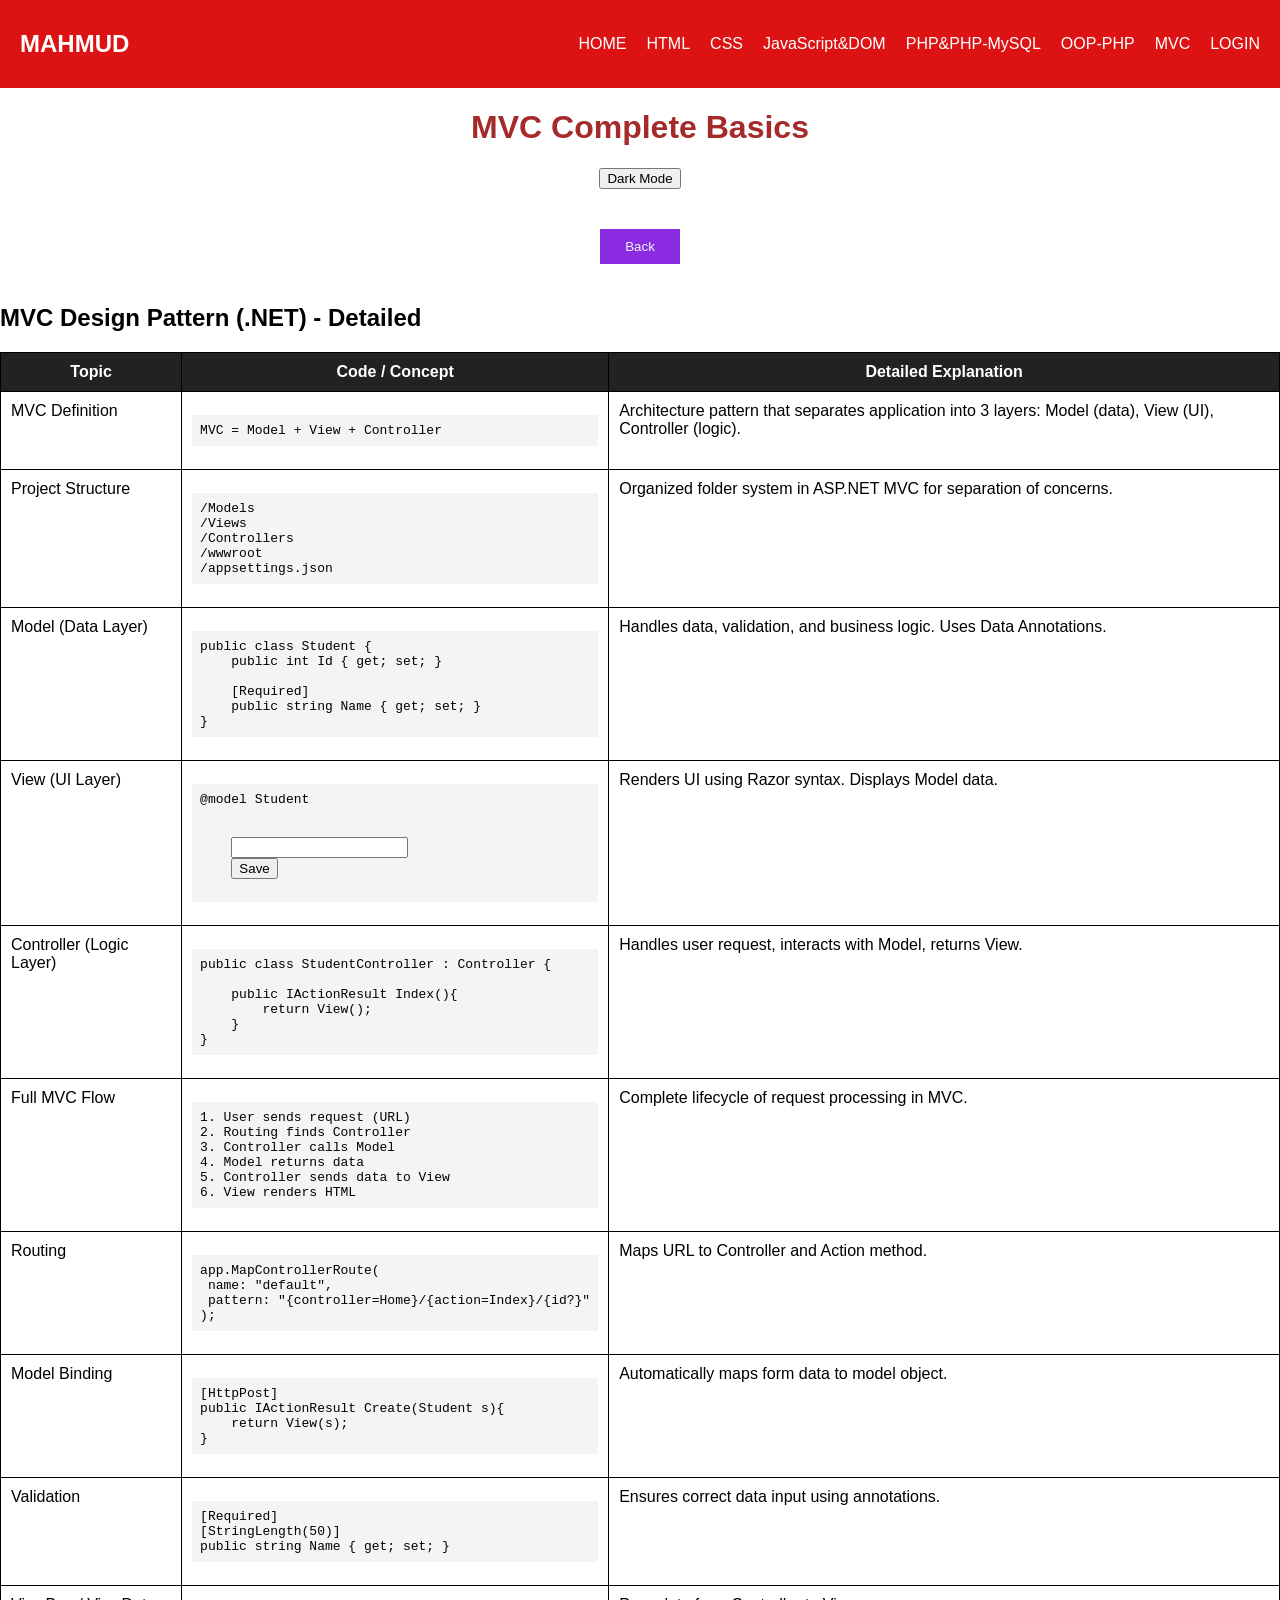
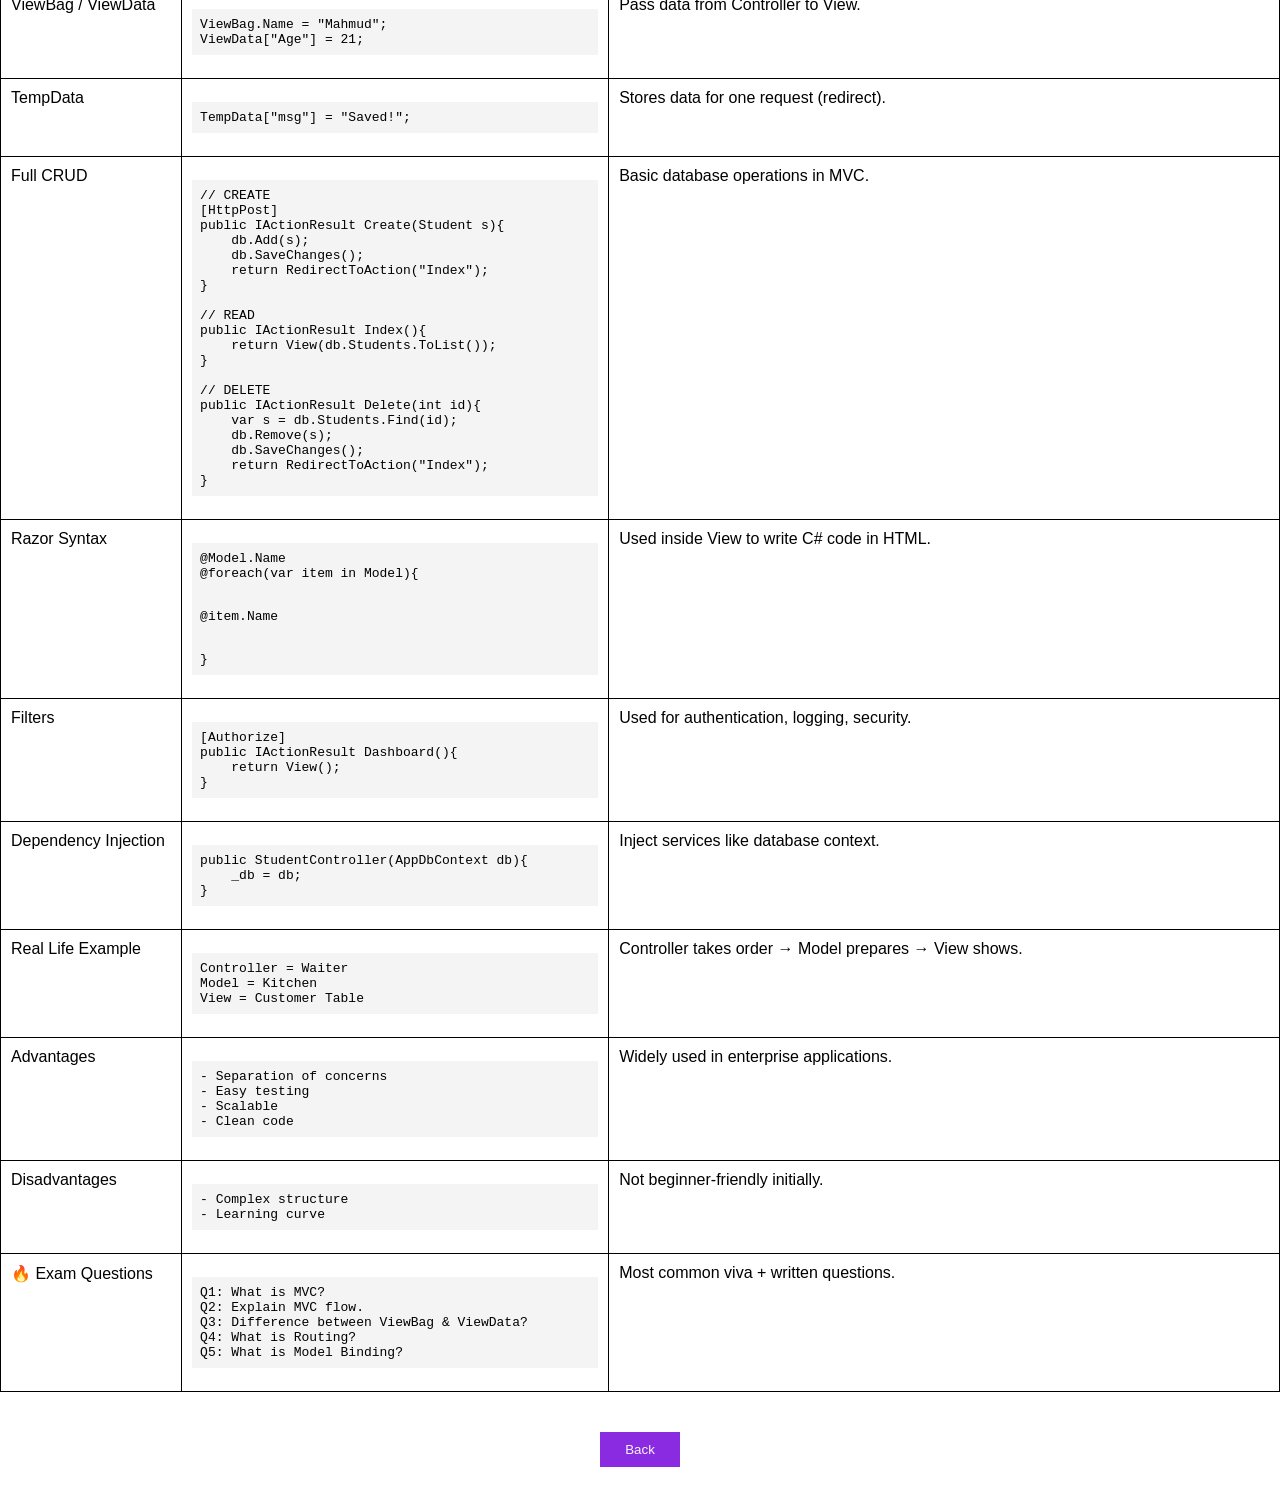
==== commit 3c6b6dc7: "back button add" ====
--- a/about.html
+++ b/about.html
@@ -362,6 +362,32 @@
 
 </table>
 
+<div class="center">
+        <button class="back-button" onclick="history.back()">Back</button>
+    </div>
+
+<button id="topBtn" onclick="scrollToTop()">⬆ Top</button>
+<script>
+// Show button when scrolling down
+window.onscroll = function () {
+    let btn = document.getElementById("topBtn");
+
+    if (document.body.scrollTop > 200 || document.documentElement.scrollTop > 200) {
+        btn.style.display = "block";
+    } else {
+        btn.style.display = "none";
+    }
+};
+
+// Scroll to top function
+function scrollToTop() {
+    window.scrollTo({
+        top: 0,
+        behavior: "smooth"
+    });
+}
+</script>
+
     <!-- Dark modE -->
     <script>
         function toggleDarkMode() {
--- a/contact.css
+++ b/contact.css
@@ -13,6 +13,9 @@
     align-items: center;
     background: #dd1212;
     padding: 10px 20px;
+
+   
+    
 }
 
 .logo {
@@ -111,7 +114,27 @@
     padding: 10px;
     overflow-x: auto;
 }
+/* Top button */
+#topBtn {
+    position: fixed;
+    bottom: 30px;
+    right: 30px;
 
+    background: #dd1212;
+    color: white;
+    border: none;
+    padding: 12px 15px;
+    font-size: 16px;
+    border-radius: 50%;
+    cursor: pointer;
+
+    display: none; /* hidden by default */
+    z-index: 1000;
+}
+
+#topBtn:hover {
+    background: #b50f0f;
+}
 /* =======================
    DARK MODE
 ======================= */
